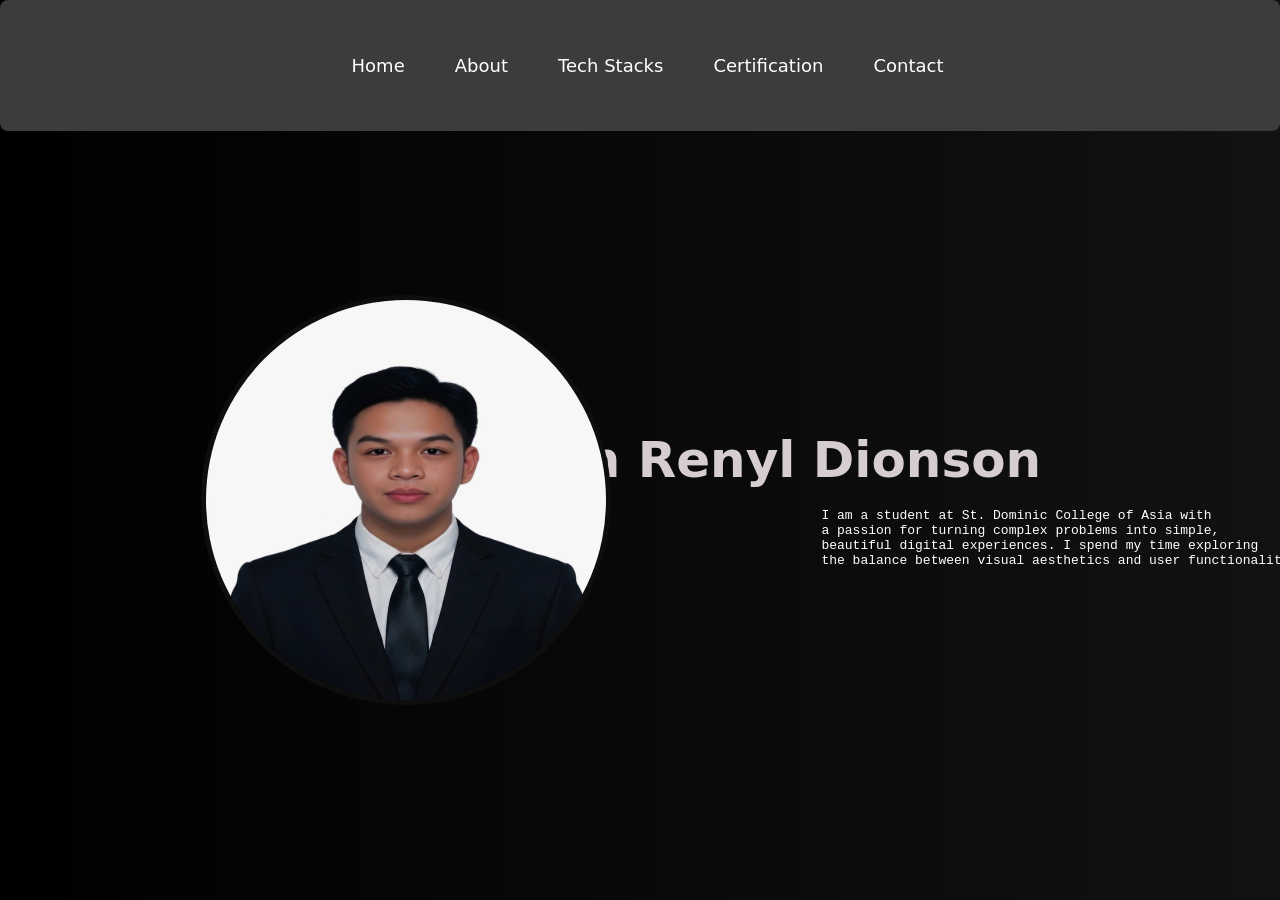
==== about.html @ bee75172 "adding a gradient bakcground with image in about page" ====
<!DOCTYPE html>
<html lang="en">
<head>
    <meta charset="UTF-8">
    <meta name="viewport" content="width=device-width, initial-scale=1.0">
    <title>About Me | Renyl Dionson</title>
        <link rel="stylesheet" href="style.css">
</head>
<body>
    <div class="main">
    <header>
        <ul class="navbar">
            <li><a href="index.html">Home</a></li>
            <li><a href="about.html">About</a></li>
            <li><a href="techstacks.html">Tech Stacks</a></li>
            <li><a href="certification.html">Certification</a></li>
            <li><a href="contact.html">Contact</a></li>
        </ul>
    </header>

    <div class="about-container">
        <img src="images/image3.jpg" height="700" class="profile-about" alt="Si renyl po pala to!">
        <h1>Hi, I'm Renyl Dionson</h1>
        <br>
        <pre>             I am a student at St. Dominic College of Asia with 
             a passion for turning complex problems into simple, 
             beautiful digital experiences. I spend my time exploring
             the balance between visual aesthetics and user functionality.</pre>
    </div>
        </div>
</body>
</html>
---- style.css ----
/* ====================================
   GLOBAL STYLES
   ==================================== */

/* General Reset */
* {
    margin: 0%;
    padding: 0%;
}

/* Body Styling */
body {
    margin: 0;
    font-family: 'Segoe UI', Tahoma, Geneva, Verdana, sans-serif;
    color: hsl(0, 0%, 0%);
}

/* Global Animations */
@keyframes gradientMove {
    0% { background-position: 0% 50%; }
    50% { background-position: 100% 50%; }
    100% { background-position: 0% 50%; }
}

/* Global Navigation */
ul {
    text-align: center;
    background-color: #3d3b3b;
    padding: 10px;
    border-radius: 8px;
}

ul li {
    list-style: none;
    display: inline-block;
    margin: 40px 20px;
    padding: 5px 10px;
    margin-right: 5px;
    font-size: large;
    border-radius: 15%;
}

ul li a {
    text-decoration: none;
    color: inherit;
    color: white;
    font-style: bold;
}

/* Global Typography */
h1 {
    font-size: 50px;
    color: rgb(214, 206, 206);
    text-align: center;
}

p {
    font-size: 25px;
    background: linear-gradient(to right, #dd0000, #270eb8);
    -webkit-background-clip: text;
    -webkit-text-fill-color: transparent;
    text-align: center;
}       

/* ====================================
   INDEX SECTION (Home Page)
   ==================================== */

.main {
    width: 100%;
    height: 100vh;
    position: relative;
    background: linear-gradient(270deg, #242424, #353536, #000000);
    background-size: 600% 600%;
    animation: gradientMove 15s ease infinite;
    font-family: system-ui, -apple-system, BlinkMacSystemFont, 'Segoe UI', Roboto, Oxygen, Ubuntu, Cantarell, 'Open Sans', 'Helvetica Neue', sans-serif;
}

.profile-pic {
    width: 250px;
    height: 250px;
    border-radius: 50%;
    border: 5px solid rgb(15, 14, 14);
    position: absolute;
    top: 50%;
    left: 50%;
    transform: translate(-50%, -50%);
}

.profile-pic {
    width: 350px;
    height: 350px;

}

.intro {
    text-align: center;
    margin-top: 20px;
    padding-top: 550px;
}

/* ====================================
   ABOUT SECTION
   ==================================== */

.about-container {
    margin-top: 300px;
}

.about-container h1 {
    text-align: center;
    margin-left: 200px;
    margin-top: 200px;

}

.about-container pre {
    color: white;
    background: none;
    -webkit-background-clip: unset;
    -webkit-text-fill-color: unset;
    margin-left: 720px;
}

.profile-about {
    width: 250px;
    height: 250px;
    border-radius: 50%;
    border: 5px solid rgb(15, 14, 14);
    position: absolute;
    top: 50%;
    left: 20%;
    transform: translate(-50%, -50%);
    margin-top: 50px;
    margin-left: 150px;
    
}

.profile-about {
    width: 400px;
    height: 400px;
}

/* ====================================
   CERTIFICATION SECTION
   ==================================== */

/* Add certification-specific styles here */

/* ====================================
   TECH STACKS SECTION
   ==================================== */

.tech-category {
    text-align: center;
    inline-size: none;
    display: block;
}

/* ====================================
   CONTACTS SECTION
   ==================================== */

/* Add contacts-specific styles here */
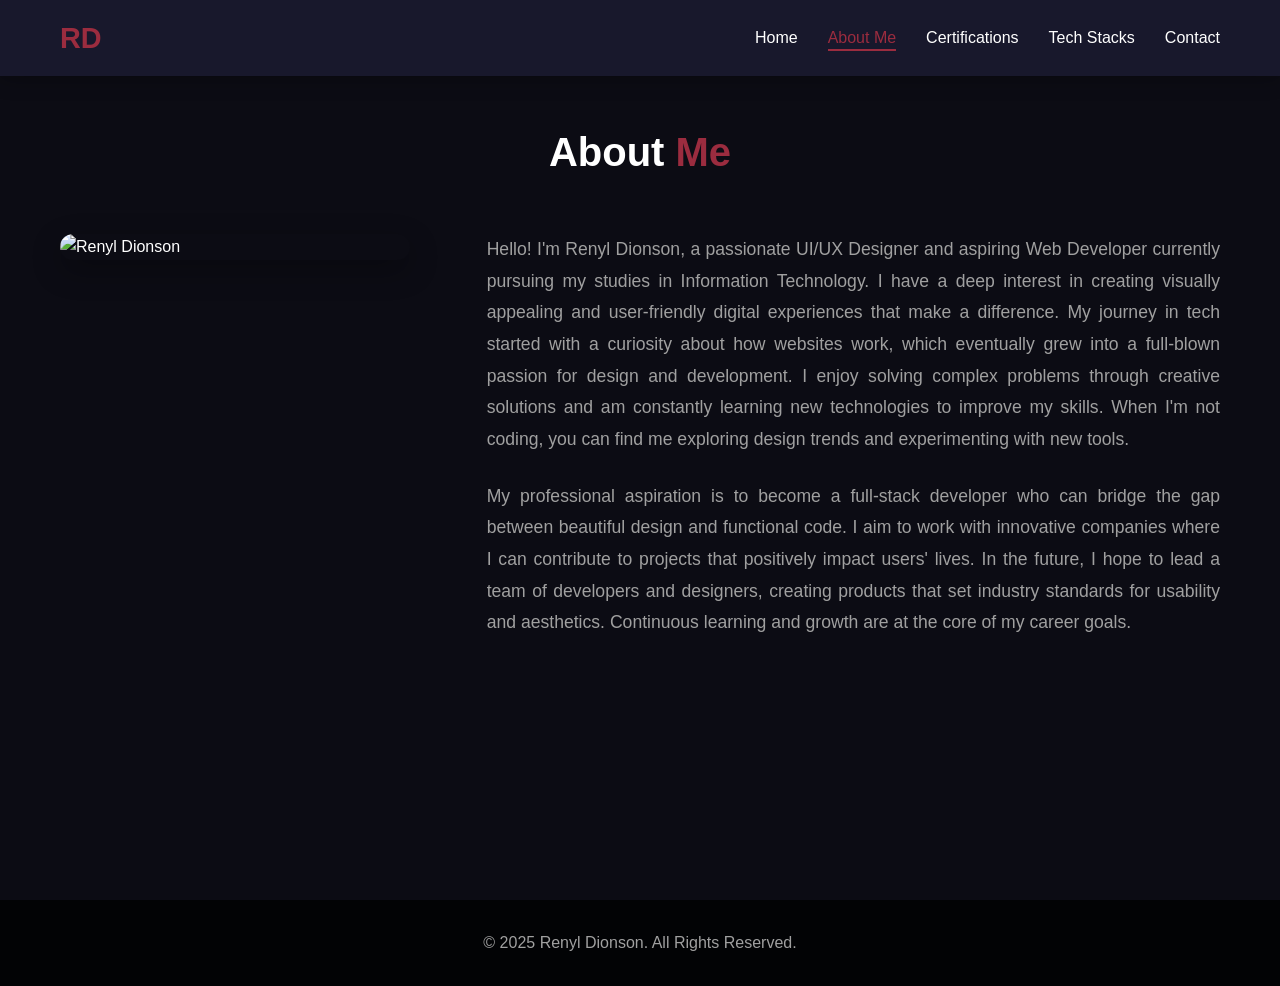
==== commit a54aec08: "Changing my background and update the pages" ====
--- a/about.html
+++ b/about.html
@@ -4,29 +4,60 @@
     <meta charset="UTF-8">
     <meta name="viewport" content="width=device-width, initial-scale=1.0">
     <title>About Me | Renyl Dionson</title>
-        <link rel="stylesheet" href="style.css">
+    <link rel="stylesheet" href="style.css">
+    <link rel="preconnect" href="[fonts.googleapis.com](https://fonts.googleapis.com)">
+    <link rel="preconnect" href="[fonts.gstatic.com](https://fonts.gstatic.com)" crossorigin>
+    <link href="[fonts.googleapis.com](https://fonts.googleapis.com/css2?family=Poppins:wght@300;400;500;600;700&display=swap)" rel="stylesheet">
+    <link rel="stylesheet" href="[cdnjs.cloudflare.com](https://cdnjs.cloudflare.com/ajax/libs/font-awesome/6.4.0/css/all.min.css)">
 </head>
 <body>
-    <div class="main">
-    <header>
-        <ul class="navbar">
-            <li><a href="index.html">Home</a></li>
-            <li><a href="about.html">About</a></li>
-            <li><a href="techstacks.html">Tech Stacks</a></li>
-            <li><a href="certification.html">Certification</a></li>
-            <li><a href="contact.html">Contact</a></li>
-        </ul>
-    </header>
+    <!-- Navigation -->
+    <nav class="navbar">
+        <div class="nav-container">
+            <a href="index.html" class="logo">RD</a>
+            <button class="nav-toggle" aria-label="Toggle navigation">
+                <span class="hamburger"></span>
+            </button>
+            <ul class="nav-menu">
+                <li><a href="index.html" class="nav-link">Home</a></li>
+                <li><a href="about.html" class="nav-link active">About Me</a></li>
+                <li><a href="certifications.html" class="nav-link">Certifications</a></li>
+                <li><a href="techstack.html" class="nav-link">Tech Stacks</a></li>
+                <li><a href="contact.html" class="nav-link">Contact</a></li>
+            </ul>
+        </div>
+    </nav>
 
-    <div class="about-container">
-        <img src="images/image3.jpg" height="700" class="profile-about" alt="Si renyl po pala to!">
-        <h1>Hi, I'm Renyl Dionson</h1>
-        <br>
-        <pre>             I am a student at St. Dominic College of Asia with 
-             a passion for turning complex problems into simple, 
-             beautiful digital experiences. I spend my time exploring
-             the balance between visual aesthetics and user functionality.</pre>
-    </div>
+    <!-- About Section -->
+    <section class="about-section">
+        <div class="container">
+            <h1 class="section-title">About <span class="highlight">Me</span></h1>
+            
+            <div class="about-content">
+                <div class="about-image">
+                    <img src="images/profile.jpg" alt="Renyl Dionson">
+                </div>
+                
+                <div class="about-text">
+                    <!-- First Paragraph: 3-5 sentences about yourself -->
+                    <p class="about-paragraph">
+                        Hello! I'm Renyl Dionson, a passionate UI/UX Designer and aspiring Web Developer currently pursuing my studies in Information Technology. I have a deep interest in creating visually appealing and user-friendly digital experiences that make a difference. My journey in tech started with a curiosity about how websites work, which eventually grew into a full-blown passion for design and development. I enjoy solving complex problems through creative solutions and am constantly learning new technologies to improve my skills. When I'm not coding, you can find me exploring design trends and experimenting with new tools.
+                    </p>
+                    
+                    <!-- Second Paragraph: 2-4 sentences about professional aspirations -->
+                    <p class="about-paragraph">
+                        My professional aspiration is to become a full-stack developer who can bridge the gap between beautiful design and functional code. I aim to work with innovative companies where I can contribute to projects that positively impact users' lives. In the future, I hope to lead a team of developers and designers, creating products that set industry standards for usability and aesthetics. Continuous learning and growth are at the core of my career goals.
+                    </p>
+                </div>
+            </div>
         </div>
+    </section>
+
+    <!-- Footer -->
+    <footer class="footer">
+        <p>&copy; 2025 Renyl Dionson. All Rights Reserved.</p>
+    </footer>
+
+    <script src="js/script.js"></script>
 </body>
-</html>+</html>
--- a/style.css
+++ b/style.css
@@ -1,164 +1,685 @@
-/* ====================================
-   GLOBAL STYLES
-   ==================================== */
-
-/* General Reset */
+/* ============================================
+   ROOT VARIABLES & RESET
+   ============================================ */
+:root {
+    --bg-primary: #0c0c14;
+    --bg-secondary: #020305;
+    --bg-card: #0f3460;
+    --text-primary: #ffffff;
+    --text-secondary: #a0a0a0;
+    --accent: #9b2c3f;
+    --accent-hover: #9b2c3f;
+    --gradient: linear-gradient(135deg, var(--accent) 0%, #ff6b6b 100%);
+    --shadow: 0 10px 30px rgba(0, 0, 0, 0.3);
+    --transition: all 0.3s ease;
+}
+
 * {
-    margin: 0%;
-    padding: 0%;
-}
-
-/* Body Styling */
+    margin: 0;
+    padding: 0;
+    box-sizing: border-box;
+}
+
+html {
+    scroll-behavior: smooth;
+}
+
 body {
-    margin: 0;
-    font-family: 'Segoe UI', Tahoma, Geneva, Verdana, sans-serif;
-    color: hsl(0, 0%, 0%);
-}
-
-/* Global Animations */
-@keyframes gradientMove {
-    0% { background-position: 0% 50%; }
-    50% { background-position: 100% 50%; }
-    100% { background-position: 0% 50%; }
-}
-
-/* Global Navigation */
-ul {
+    font-family: 'Poppins', sans-serif;
+    background-color: var(--bg-primary);
+    color: var(--text-primary);
+    line-height: 1.6;
+    min-height: 100vh;
+}
+
+.container {
+    max-width: 1200px;
+    margin: 0 auto;
+    padding: 0 20px;
+}
+
+/* ============================================
+   NAVIGATION
+   ============================================ */
+.navbar {
+    position: fixed;
+    top: 0;
+    left: 0;
+    right: 0;
+    background: rgba(26, 26, 46, 0.95);
+    backdrop-filter: blur(10px);
+    z-index: 1000;
+    padding: 15px 0;
+    box-shadow: 0 2px 20px rgba(0, 0, 0, 0.3);
+}
+
+.nav-container {
+    max-width: 1200px;
+    margin: 0 auto;
+    padding: 0 20px;
+    display: flex;
+    justify-content: space-between;
+    align-items: center;
+}
+
+.logo {
+    font-size: 1.8rem;
+    font-weight: 700;
+    color: var(--accent);
+    text-decoration: none;
+    transition: var(--transition);
+}
+
+.logo:hover {
+    color: var(--accent-hover);
+    transform: scale(1.05);
+}
+
+.nav-menu {
+    display: flex;
+    list-style: none;
+    gap: 30px;
+}
+
+.nav-link {
+    color: var(--text-primary);
+    text-decoration: none;
+    font-weight: 500;
+    font-size: 1rem;
+    position: relative;
+    transition: var(--transition);
+    padding: 5px 0;
+}
+
+.nav-link::after {
+    content: '';
+    position: absolute;
+    bottom: 0;
+    left: 0;
+    width: 0;
+    height: 2px;
+    background: var(--accent);
+    transition: var(--transition);
+}
+
+.nav-link:hover::after,
+.nav-link.active::after {
+    width: 100%;
+}
+
+.nav-link:hover,
+.nav-link.active {
+    color: var(--accent);
+}
+
+/* Mobile Navigation Toggle */
+.nav-toggle {
+    display: none;
+    background: none;
+    border: none;
+    cursor: pointer;
+    padding: 10px;
+}
+
+.hamburger {
+    display: block;
+    width: 25px;
+    height: 3px;
+    background: var(--text-primary);
+    position: relative;
+    transition: var(--transition);
+}
+
+.hamburger::before,
+.hamburger::after {
+    content: '';
+    position: absolute;
+    width: 25px;
+    height: 3px;
+    background: var(--text-primary);
+    transition: var(--transition);
+}
+
+.hamburger::before {
+    top: -8px;
+}
+
+.hamburger::after {
+    top: 8px;
+}
+
+/* ============================================
+   HERO SECTION
+   ============================================ */
+.hero {
+    min-height: 100vh;
+    display: flex;
+    align-items: center;
+    justify-content: center;
     text-align: center;
-    background-color: #3d3b3b;
-    padding: 10px;
-    border-radius: 8px;
-}
-
-ul li {
-    list-style: none;
+    padding: 100px 20px 50px;
+    background: var(--bg-primary);
+}
+
+.hero-content {
+    max-width: 800px;
+}
+
+.profile-image {
+    width: 280px;
+    height: 280px;
+    margin: 0 auto 30px;
+    border-radius: 50%;
+    overflow: hidden;
+    border: 5px solid var(--accent);
+    box-shadow: var(--shadow);
+    transition: var(--transition);
+}
+
+.profile-image:hover {
+    transform: scale(1.05);
+    box-shadow: 0 15px 40px rgba(233, 69, 96, 0.3);
+}
+
+.profile-image img {
+    width: 100%;
+    height: 100%;
+    object-fit: cover;
+}
+
+.hero-title {
+    font-size: 3rem;
+    font-weight: 700;
+    margin-bottom: 15px;
+    line-height: 1.2;
+}
+
+.highlight {
+    color: var(--accent);
+}
+
+.hero-subtitle {
+    font-size: 1.4rem;
+    color: var(--accent);
+    margin-bottom: 30px;
+    font-weight: 400;
+}
+
+.hero-buttons {
+    display: flex;
+    gap: 20px;
+    justify-content: center;
+    flex-wrap: wrap;
+}
+
+/* ============================================
+   BUTTONS
+   ============================================ */
+.btn {
     display: inline-block;
-    margin: 40px 20px;
-    padding: 5px 10px;
-    margin-right: 5px;
-    font-size: large;
-    border-radius: 15%;
-}
-
-ul li a {
+    padding: 14px 35px;
+    border-radius: 50px;
     text-decoration: none;
-    color: inherit;
-    color: white;
-    font-style: bold;
-}
-
-/* Global Typography */
-h1 {
-    font-size: 50px;
-    color: rgb(214, 206, 206);
+    font-weight: 600;
+    font-size: 1rem;
+    transition: var(--transition);
+    cursor: pointer;
+    border: none;
+}
+
+.btn-primary {
+    background: var(--gradient);
+    color: var(--text-primary);
+    box-shadow: 0 5px 20px rgba(233, 69, 96, 0.4);
+}
+
+.btn-primary:hover {
+    transform: translateY(-3px);
+    box-shadow: 0 8px 25px rgba(233, 69, 96, 0.5);
+}
+
+.btn-secondary {
+    background: transparent;
+    color: var(--text-primary);
+    border: 2px solid var(--accent);
+}
+
+.btn-secondary:hover {
+    background: var(--accent);
+    transform: translateY(-3px);
+}
+
+/* ============================================
+   SECTION STYLES
+   ============================================ */
+.section-title {
+    font-size: 2.5rem;
     text-align: center;
-}
-
-p {
-    font-size: 25px;
-    background: linear-gradient(to right, #dd0000, #270eb8);
-    -webkit-background-clip: text;
-    -webkit-text-fill-color: transparent;
+    margin-bottom: 50px;
+    font-weight: 700;
+}
+
+.about-section,
+.certifications-section,
+.techstack-section,
+.contact-section {
+    min-height: 100vh;
+    padding: 120px 20px 80px;
+}
+
+/* ============================================
+   ABOUT PAGE
+   ============================================ */
+.about-content {
+    display: grid;
+    grid-template-columns: 1fr 2fr;
+    gap: 60px;
+    align-items: start;
+}
+
+.about-image {
+    width: 100%;
+    max-width: 350px;
+    border-radius: 20px;
+    overflow: hidden;
+    box-shadow: var(--shadow);
+}
+
+.about-image img {
+    width: 100%;
+    height: auto;
+    display: block;
+}
+
+.about-text {
+    display: flex;
+    flex-direction: column;
+    gap: 25px;
+}
+
+.about-paragraph {
+    font-size: 1.1rem;
+    color: var(--text-secondary);
+    line-height: 1.8;
+    text-align: justify;
+}
+
+/* ============================================
+   CERTIFICATIONS PAGE
+   ============================================ */
+.certifications-grid {
+    display: grid;
+    grid-template-columns: repeat(auto-fit, minmax(280px, 1fr));
+    gap: 30px;
+}
+
+.cert-card {
+    background: var(--bg-secondary);
+    border-radius: 15px;
+    overflow: hidden;
+    box-shadow: var(--shadow);
+    transition: var(--transition);
+}
+
+.cert-card:hover {
+    transform: translateY(-10px);
+    box-shadow: 0 15px 40px rgba(233, 69, 96, 0.2);
+}
+
+.cert-image-wrapper {
+    width: 100%;
+    height: 200px;
+    overflow: hidden;
+    cursor: pointer;
+}
+
+.cert-image {
+    width: 100%;
+    height: 100%;
+    object-fit: cover;
+    transition: var(--transition);
+}
+
+.cert-card:hover .cert-image {
+    transform: scale(1.1);
+}
+
+.cert-label {
+    display: flex;
+    align-items: center;
+    justify-content: space-between;
+    padding: 20px;
+    color: var(--text-primary);
+    text-decoration: none;
+    font-weight: 500;
+    transition: var(--transition);
+}
+
+.cert-label:hover {
+    color: var(--accent);
+}
+
+.cert-label i {
+    font-size: 0.9rem;
+    opacity: 0;
+    transition: var(--transition);
+}
+
+.cert-card:hover .cert-label i {
+    opacity: 1;
+}
+
+/* Modal Styles */
+.modal {
+    display: none;
+    position: fixed;
+    z-index: 2000;
+    left: 0;
+    top: 0;
+    width: 100%;
+    height: 100%;
+    background-color: rgba(0, 0, 0, 0.95);
+    justify-content: center;
+    align-items: center;
+    flex-direction: column;
+}
+
+.modal.active {
+    display: flex;
+}
+
+.modal-close {
+    position: absolute;
+    top: 20px;
+    right: 35px;
+    color: #fff;
+    font-size: 40px;
+    font-weight: bold;
+    cursor: pointer;
+    transition: var(--transition);
+}
+
+.modal-close:hover {
+    color: var(--accent);
+}
+
+.modal-content {
+    max-width: 90%;
+    max-height: 80%;
+    border-radius: 10px;
+    animation: zoomIn 0.3s ease;
+}
+
+.modal-caption {
+    color: #fff;
     text-align: center;
-}       
-
-/* ====================================
-   INDEX SECTION (Home Page)
-   ==================================== */
-
-.main {
-    width: 100%;
-    height: 100vh;
-    position: relative;
-    background: linear-gradient(270deg, #242424, #353536, #000000);
-    background-size: 600% 600%;
-    animation: gradientMove 15s ease infinite;
-    font-family: system-ui, -apple-system, BlinkMacSystemFont, 'Segoe UI', Roboto, Oxygen, Ubuntu, Cantarell, 'Open Sans', 'Helvetica Neue', sans-serif;
-}
-
-.profile-pic {
-    width: 250px;
-    height: 250px;
-    border-radius: 50%;
-    border: 5px solid rgb(15, 14, 14);
-    position: absolute;
-    top: 50%;
-    left: 50%;
-    transform: translate(-50%, -50%);
-}
-
-.profile-pic {
-    width: 350px;
-    height: 350px;
-
-}
-
-.intro {
+    padding: 15px;
+    font-size: 1.1rem;
+}
+
+@keyframes zoomIn {
+    from {
+        transform: scale(0.8);
+        opacity: 0;
+    }
+    to {
+        transform: scale(1);
+        opacity: 1;
+    }
+}
+
+/* ============================================
+   TECH STACK PAGE
+   ============================================ */
+.tech-categories {
+    display: flex;
+    flex-direction: column;
+    gap: 50px;
+}
+
+.tech-category {
+    background: var(--bg-secondary);
+    padding: 40px;
+    border-radius: 20px;
+    box-shadow: var(--shadow);
+}
+
+.category-title {
+    font-size: 1.5rem;
+    color: var(--accent);
+    margin-bottom: 30px;
+    padding-bottom: 15px;
+    border-bottom: 2px solid var(--bg-card);
+}
+
+.tech-grid {
+    display: grid;
+    grid-template-columns: repeat(auto-fit, minmax(100px, 1fr));
+    gap: 25px;
+}
+
+.tech-item {
+    display: flex;
+    flex-direction: column;
+    align-items: center;
+    gap: 12px;
+    padding: 20px;
+    background: var(--bg-card);
+    border-radius: 15px;
+    transition: var(--transition);
+}
+
+.tech-item:hover {
+    transform: translateY(-5px);
+    background: rgba(233, 69, 96, 0.1);
+}
+
+.tech-item img {
+    width: 60px;
+    height: 60px;
+    object-fit: contain;
+}
+
+.tech-item span {
+    font-size: 0.9rem;
+    color: var(--text-secondary);
     text-align: center;
-    margin-top: 20px;
-    padding-top: 550px;
-}
-
-/* ====================================
-   ABOUT SECTION
-   ==================================== */
-
-.about-container {
-    margin-top: 300px;
-}
-
-.about-container h1 {
+}
+
+/* ============================================
+   CONTACT PAGE
+   ============================================ */
+.contact-content {
+    max-width: 600px;
+    margin: 0 auto;
     text-align: center;
-    margin-left: 200px;
-    margin-top: 200px;
-
-}
-
-.about-container pre {
-    color: white;
-    background: none;
-    -webkit-background-clip: unset;
-    -webkit-text-fill-color: unset;
-    margin-left: 720px;
-}
-
-.profile-about {
-    width: 250px;
-    height: 250px;
-    border-radius: 50%;
-    border: 5px solid rgb(15, 14, 14);
-    position: absolute;
-    top: 50%;
-    left: 20%;
-    transform: translate(-50%, -50%);
-    margin-top: 50px;
-    margin-left: 150px;
-    
-}
-
-.profile-about {
-    width: 400px;
-    height: 400px;
-}
-
-/* ====================================
-   CERTIFICATION SECTION
-   ==================================== */
-
-/* Add certification-specific styles here */
-
-/* ====================================
-   TECH STACKS SECTION
-   ==================================== */
-
-.tech-category {
+}
+
+.contact-info h2 {
+    font-size: 1.8rem;
+    margin-bottom: 20px;
+}
+
+.contact-info p {
+    color: var(--text-secondary);
+    margin-bottom: 40px;
+    font-size: 1.1rem;
+}
+
+.contact-links {
+    display: flex;
+    justify-content: center;
+    gap: 30px;
+    flex-wrap: wrap;
+}
+
+.contact-link {
+    display: flex;
+    align-items: center;
+    gap: 12px;
+    padding: 20px 40px;
+    background: var(--bg-secondary);
+    border-radius: 15px;
+    text-decoration: none;
+    color: var(--text-primary);
+    font-weight: 500;
+    transition: var(--transition);
+    box-shadow: var(--shadow);
+}
+
+.contact-link:hover {
+    background: var(--accent);
+    transform: translateY(-5px);
+}
+
+.contact-link i {
+    font-size: 1.5rem;
+}
+
+/* ============================================
+   FOOTER
+   ============================================ */
+.footer {
+    background: var(--bg-secondary);
+    padding: 30px 20px;
     text-align: center;
-    inline-size: none;
-    display: block;
-}
-
-/* ====================================
-   CONTACTS SECTION
-   ==================================== */
-
-/* Add contacts-specific styles here */
+    color: var(--text-secondary);
+}
+
+/* ============================================
+   RESPONSIVE BREAKPOINTS
+   ============================================ */
+
+/* Tablet (321px - 768px) */
+@media (max-width: 768px) {
+    .nav-toggle {
+        display: block;
+    }
+
+    .nav-menu {
+        position: fixed;
+        top: 70px;
+        left: -100%;
+        width: 100%;
+        height: calc(100vh - 70px);
+        flex-direction: column;
+        background: var(--bg-primary);
+        padding: 40px 20px;
+        gap: 20px;
+        transition: var(--transition);
+        align-items: center;
+    }
+
+    .nav-menu.active {
+        left: 0;
+    }
+
+    .nav-toggle.active .hamburger {
+        background: transparent;
+    }
+
+    .nav-toggle.active .hamburger::before {
+        transform: rotate(45deg);
+        top: 0;
+    }
+
+    .nav-toggle.active .hamburger::after {
+        transform: rotate(-45deg);
+        top: 0;
+    }
+
+    .hero-title {
+        font-size: 2.2rem;
+    }
+
+    .hero-subtitle {
+        font-size: 1.1rem;
+    }
+
+    .profile-image {
+        width: 220px;
+        height: 220px;
+    }
+
+    .section-title {
+        font-size: 2rem;
+    }
+
+    .about-content {
+        grid-template-columns: 1fr;
+        gap: 40px;
+    }
+
+    .about-image {
+        max-width: 280px;
+        margin: 0 auto;
+    }
+
+    .tech-category {
+        padding: 25px;
+    }
+
+    .tech-item img {
+        width: 50px;
+        height: 50px;
+    }
+}
+
+/* Mobile (320px and below) */
+@media (max-width: 320px) {
+    .hero-title {
+        font-size: 1.8rem;
+    }
+
+    .hero-subtitle {
+        font-size: 1rem;
+    }
+
+    .profile-image {
+        width: 180px;
+        height: 180px;
+    }
+
+    .hero-buttons {
+        flex-direction: column;
+        gap: 15px;
+    }
+
+    .btn {
+        width: 100%;
+        text-align: center;
+    }
+
+    .section-title {
+        font-size: 1.6rem;
+    }
+
+    .certifications-grid {
+        grid-template-columns: 1fr;
+    }
+
+    .tech-grid {
+        grid-template-columns: repeat(2, 1fr);
+    }
+
+    .contact-link {
+        width: 100%;
+        justify-content: center;
+    }
+}
+
+/* Desktop (1024px and above) */
+@media (min-width: 1024px) {
+    .hero-title {
+        font-size: 3.5rem;
+    }
+
+    .profile-image {
+        width: 300px;
+        height: 300px;
+    }
+
+    .certifications-grid {
+        grid-template-columns: repeat(3, 1fr);
+    }
+}
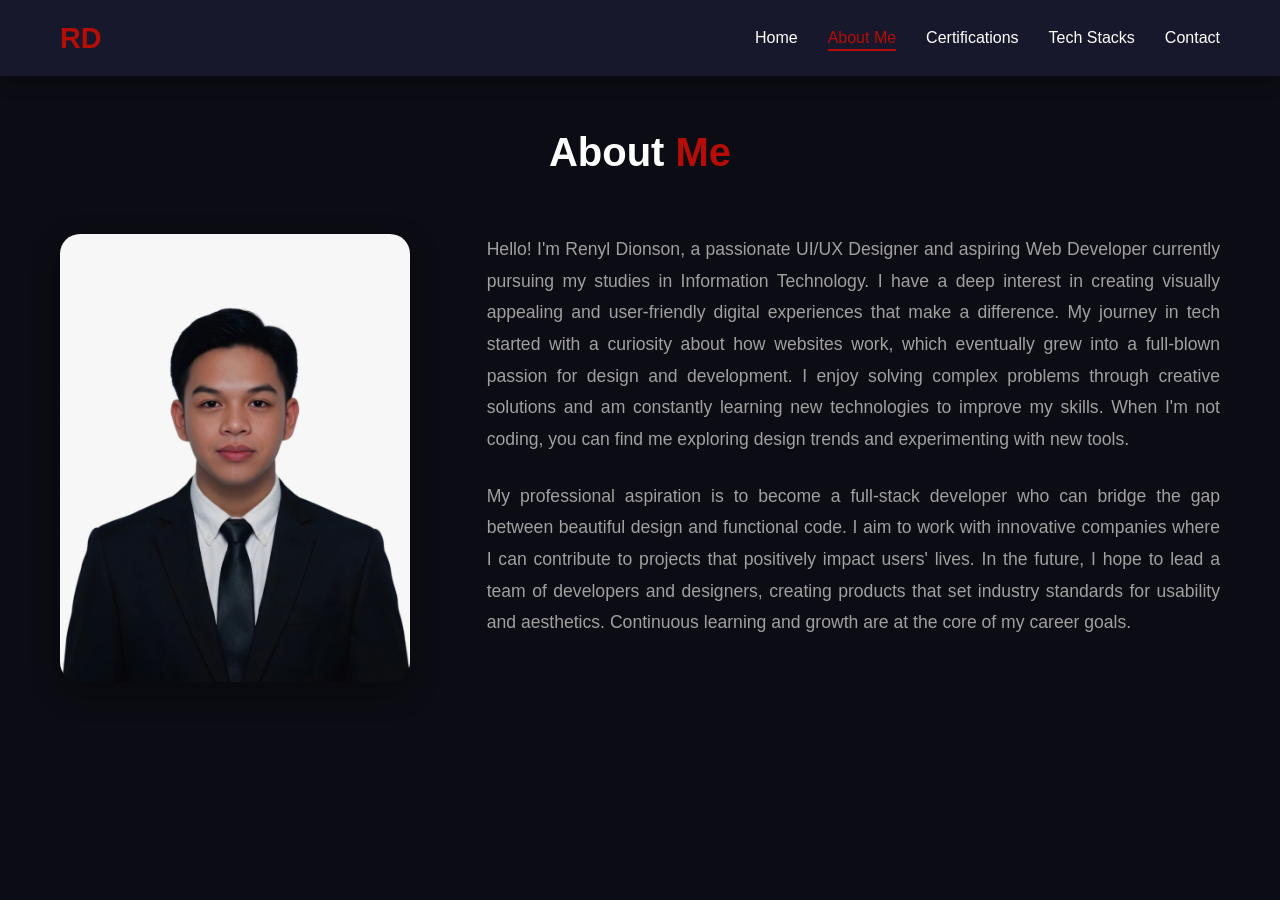
==== commit 88dc5a1b: "Adding my links in contacts, and remove my footer" ====
--- a/about.html
+++ b/about.html
@@ -35,7 +35,7 @@
             
             <div class="about-content">
                 <div class="about-image">
-                    <img src="images/profile.jpg" alt="Renyl Dionson">
+                    <img src="images/image3.jpg" alt="Renyl Dionson">
                 </div>
                 
                 <div class="about-text">
@@ -52,12 +52,6 @@
             </div>
         </div>
     </section>
-
-    <!-- Footer -->
-    <footer class="footer">
-        <p>&copy; 2025 Renyl Dionson. All Rights Reserved.</p>
-    </footer>
-
     <script src="js/script.js"></script>
 </body>
 </html>
--- a/style.css
+++ b/style.css
@@ -1,14 +1,12 @@
-/* ============================================
-   ROOT VARIABLES & RESET
-   ============================================ */
+
 :root {
     --bg-primary: #0c0c14;
     --bg-secondary: #020305;
     --bg-card: #0f3460;
     --text-primary: #ffffff;
     --text-secondary: #a0a0a0;
-    --accent: #9b2c3f;
-    --accent-hover: #9b2c3f;
+    --accent: #b60d07;
+    --accent-hover: #c81633;
     --gradient: linear-gradient(135deg, var(--accent) 0%, #ff6b6b 100%);
     --shadow: 0 10px 30px rgba(0, 0, 0, 0.3);
     --transition: all 0.3s ease;
@@ -38,9 +36,7 @@
     padding: 0 20px;
 }
 
-/* ============================================
-   NAVIGATION
-   ============================================ */
+
 .navbar {
     position: fixed;
     top: 0;
@@ -112,7 +108,7 @@
     color: var(--accent);
 }
 
-/* Mobile Navigation Toggle */
+
 .nav-toggle {
     display: none;
     background: none;
@@ -148,9 +144,7 @@
     top: 8px;
 }
 
-/* ============================================
-   HERO SECTION
-   ============================================ */
+
 .hero {
     min-height: 100vh;
     display: flex;
@@ -212,9 +206,7 @@
     flex-wrap: wrap;
 }
 
-/* ============================================
-   BUTTONS
-   ============================================ */
+
 .btn {
     display: inline-block;
     padding: 14px 35px;
@@ -249,9 +241,7 @@
     transform: translateY(-3px);
 }
 
-/* ============================================
-   SECTION STYLES
-   ============================================ */
+
 .section-title {
     font-size: 2.5rem;
     text-align: center;
@@ -267,9 +257,7 @@
     padding: 120px 20px 80px;
 }
 
-/* ============================================
-   ABOUT PAGE
-   ============================================ */
+
 .about-content {
     display: grid;
     grid-template-columns: 1fr 2fr;
@@ -304,9 +292,7 @@
     text-align: justify;
 }
 
-/* ============================================
-   CERTIFICATIONS PAGE
-   ============================================ */
+
 .certifications-grid {
     display: grid;
     grid-template-columns: repeat(auto-fit, minmax(280px, 1fr));
@@ -428,9 +414,7 @@
     }
 }
 
-/* ============================================
-   TECH STACK PAGE
-   ============================================ */
+
 .tech-categories {
     display: flex;
     flex-direction: column;
@@ -486,9 +470,7 @@
     text-align: center;
 }
 
-/* ============================================
-   CONTACT PAGE
-   ============================================ */
+
 .contact-content {
     max-width: 600px;
     margin: 0 auto;
@@ -536,9 +518,7 @@
     font-size: 1.5rem;
 }
 
-/* ============================================
-   FOOTER
-   ============================================ */
+
 .footer {
     background: var(--bg-secondary);
     padding: 30px 20px;
@@ -546,9 +526,7 @@
     color: var(--text-secondary);
 }
 
-/* ============================================
-   RESPONSIVE BREAKPOINTS
-   ============================================ */
+
 
 /* Tablet (321px - 768px) */
 @media (max-width: 768px) {
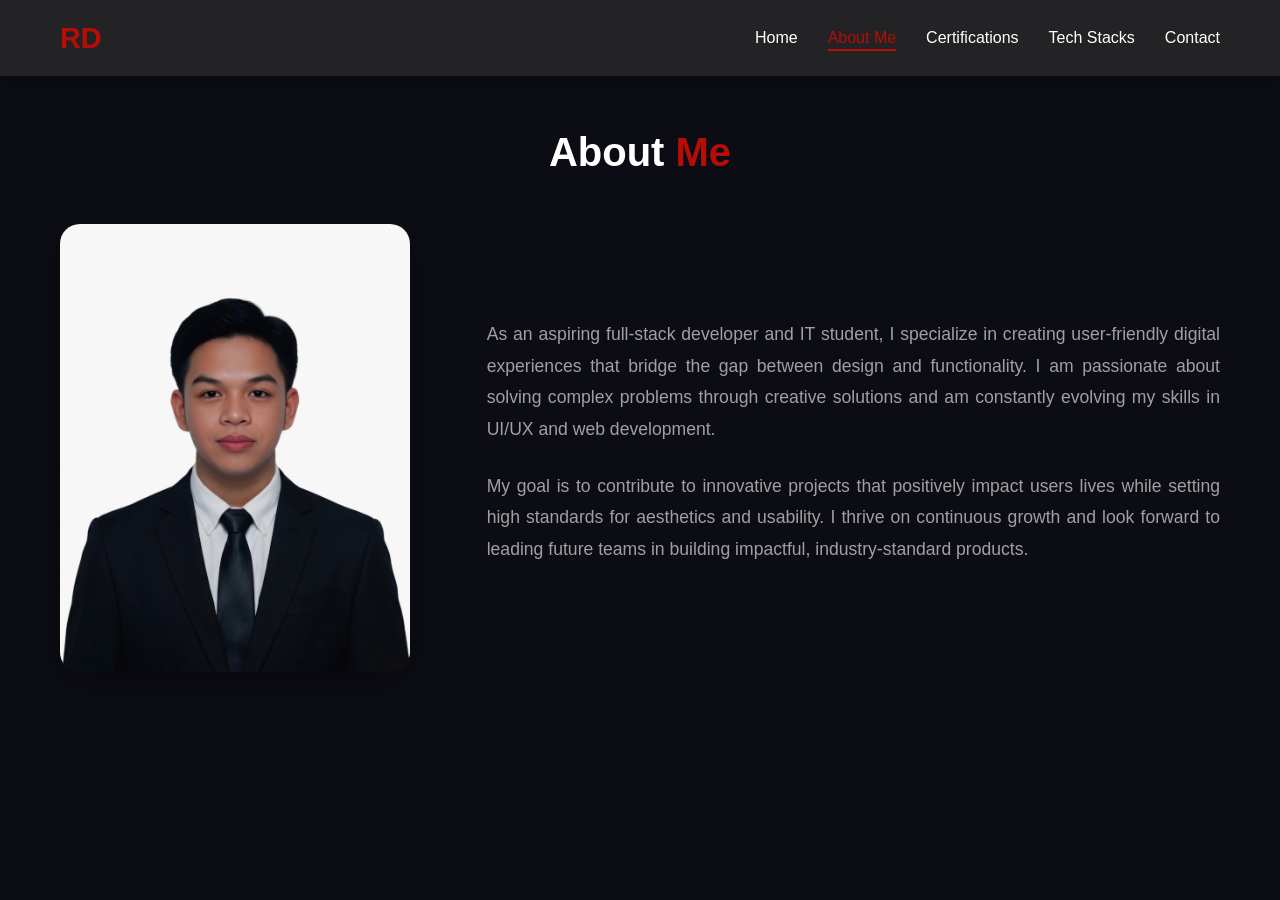
==== commit 445b00be: "Adding my certificates and ajust my pharagraps in about me" ====
--- a/about.html
+++ b/about.html
@@ -21,14 +21,14 @@
             <ul class="nav-menu">
                 <li><a href="index.html" class="nav-link">Home</a></li>
                 <li><a href="about.html" class="nav-link active">About Me</a></li>
-                <li><a href="certifications.html" class="nav-link">Certifications</a></li>
-                <li><a href="techstack.html" class="nav-link">Tech Stacks</a></li>
+                <li><a href="certification.html" class="nav-link">Certifications</a></li>
+                <li><a href="techstacks.html" class="nav-link">Tech Stacks</a></li>
                 <li><a href="contact.html" class="nav-link">Contact</a></li>
             </ul>
         </div>
     </nav>
 
-    <!-- About Section -->
+
     <section class="about-section">
         <div class="container">
             <h1 class="section-title">About <span class="highlight">Me</span></h1>
@@ -39,14 +39,21 @@
                 </div>
                 
                 <div class="about-text">
-                    <!-- First Paragraph: 3-5 sentences about yourself -->
                     <p class="about-paragraph">
-                        Hello! I'm Renyl Dionson, a passionate UI/UX Designer and aspiring Web Developer currently pursuing my studies in Information Technology. I have a deep interest in creating visually appealing and user-friendly digital experiences that make a difference. My journey in tech started with a curiosity about how websites work, which eventually grew into a full-blown passion for design and development. I enjoy solving complex problems through creative solutions and am constantly learning new technologies to improve my skills. When I'm not coding, you can find me exploring design trends and experimenting with new tools.
+                        <br>
+                        <br>
+                        <br>
+                        As an aspiring full-stack developer and IT student,
+                         I specialize in creating user-friendly digital experiences
+                          that bridge the gap between design and functionality.
+                           I am passionate about solving complex problems through creative 
+                           solutions and am constantly evolving my skills in UI/UX and web development.
                     </p>
-                    
-                    <!-- Second Paragraph: 2-4 sentences about professional aspirations -->
+                  
                     <p class="about-paragraph">
-                        My professional aspiration is to become a full-stack developer who can bridge the gap between beautiful design and functional code. I aim to work with innovative companies where I can contribute to projects that positively impact users' lives. In the future, I hope to lead a team of developers and designers, creating products that set industry standards for usability and aesthetics. Continuous learning and growth are at the core of my career goals.
+                        My goal is to contribute to innovative projects that positively impact users
+                         lives while setting high standards for aesthetics and usability. I thrive on
+                          continuous growth and look forward to leading future teams in building impactful, industry-standard products.
                     </p>
                 </div>
             </div>
--- a/style.css
+++ b/style.css
@@ -42,7 +42,7 @@
     top: 0;
     left: 0;
     right: 0;
-    background: rgba(26, 26, 46, 0.95);
+    background: rgba(37, 37, 38, 0.95);
     backdrop-filter: blur(10px);
     z-index: 1000;
     padding: 15px 0;
@@ -64,6 +64,10 @@
     color: var(--accent);
     text-decoration: none;
     transition: var(--transition);
+}
+
+.logo {
+padding-left: 20;
 }
 
 .logo:hover {
@@ -293,66 +297,54 @@
 }
 
 
+.certifications-section {
+    padding: 60px 20px;
+    background-color: var(--bg-secondary);
+    color: var(--text-primary);
+    text-align: center;
+}
+
+.section-title {
+    font-size: 2.5rem;
+    margin-bottom: 40px;
+}
+
+.highlight {
+    color: var(--accent);
+}
+
 .certifications-grid {
     display: grid;
-    grid-template-columns: repeat(auto-fit, minmax(280px, 1fr));
-    gap: 30px;
-}
-
-.cert-card {
-    background: var(--bg-secondary);
-    border-radius: 15px;
-    overflow: hidden;
+    grid-template-columns: repeat(auto-fit, minmax(300px, 1fr));
+    gap: 20px;
+}
+
+.certification-card {
+    background-color: var(--bg-card);
+    padding: 20px;
+    border-radius: 10px;
     box-shadow: var(--shadow);
     transition: var(--transition);
 }
 
-.cert-card:hover {
-    transform: translateY(-10px);
-    box-shadow: 0 15px 40px rgba(233, 69, 96, 0.2);
-}
-
-.cert-image-wrapper {
-    width: 100%;
-    height: 200px;
-    overflow: hidden;
-    cursor: pointer;
+.certification-card:hover {
+    transform: scale(1.05);
 }
 
 .cert-image {
     width: 100%;
-    height: 100%;
-    object-fit: cover;
-    transition: var(--transition);
-}
-
-.cert-card:hover .cert-image {
-    transform: scale(1.1);
-}
-
-.cert-label {
-    display: flex;
-    align-items: center;
-    justify-content: space-between;
-    padding: 20px;
-    color: var(--text-primary);
-    text-decoration: none;
-    font-weight: 500;
-    transition: var(--transition);
-}
-
-.cert-label:hover {
-    color: var(--accent);
-}
-
-.cert-label i {
-    font-size: 0.9rem;
-    opacity: 0;
-    transition: var(--transition);
-}
-
-.cert-card:hover .cert-label i {
-    opacity: 1;
+    border-radius: 10px;
+    margin-bottom: 15px;
+}
+
+.cert-title {
+    font-size: 1.5rem;
+    margin-bottom: 10px;
+}
+
+.cert-description {
+    font-size: 1rem;
+    color: var(--text-secondary);
 }
 
 /* Modal Styles */
@@ -519,16 +511,6 @@
 }
 
 
-.footer {
-    background: var(--bg-secondary);
-    padding: 30px 20px;
-    text-align: center;
-    color: var(--text-secondary);
-}
-
-
-
-/* Tablet (321px - 768px) */
 @media (max-width: 768px) {
     .nav-toggle {
         display: block;
@@ -603,7 +585,6 @@
     }
 }
 
-/* Mobile (320px and below) */
 @media (max-width: 320px) {
     .hero-title {
         font-size: 1.8rem;
@@ -646,7 +627,6 @@
     }
 }
 
-/* Desktop (1024px and above) */
 @media (min-width: 1024px) {
     .hero-title {
         font-size: 3.5rem;
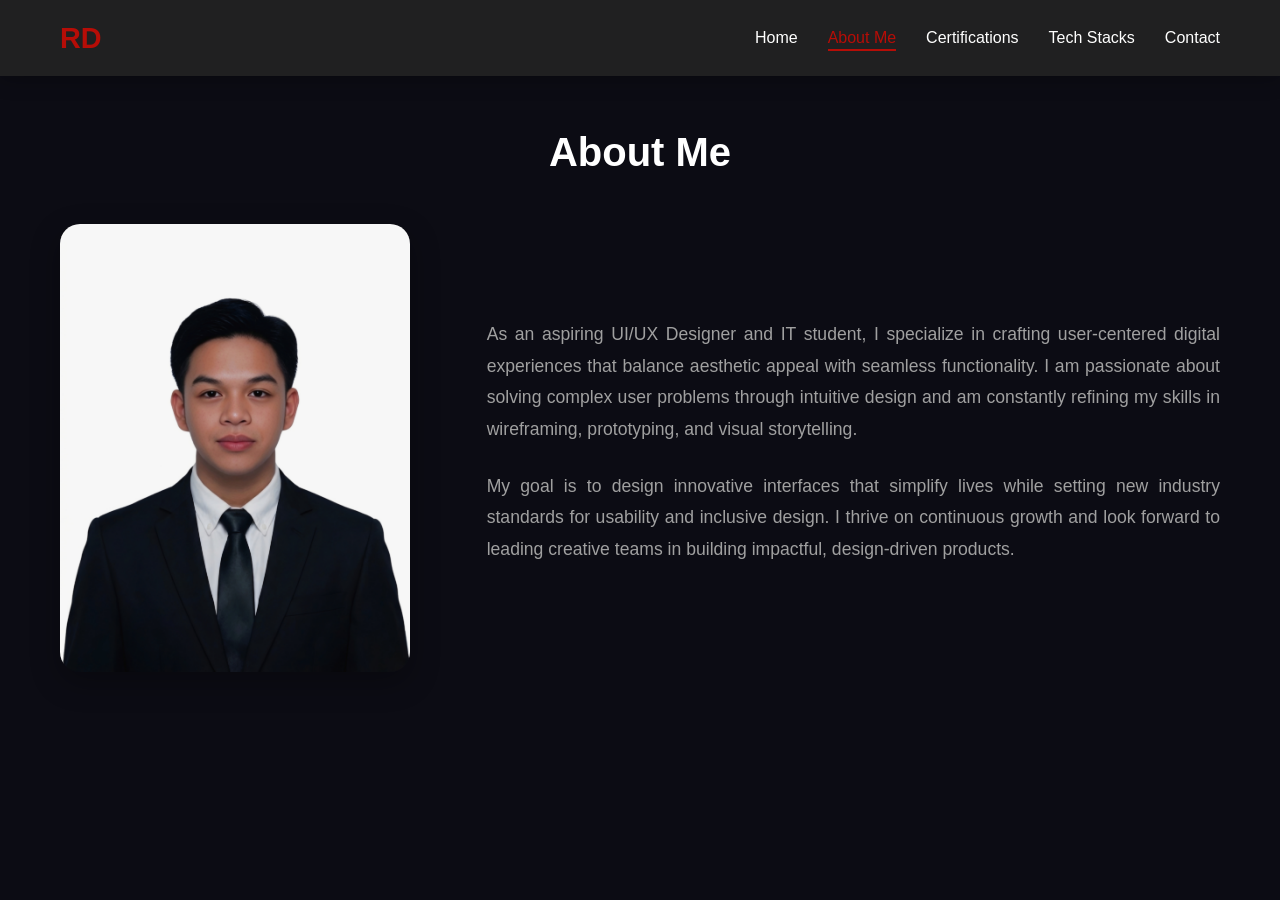
==== commit 7f948286: "Fixing my certificate page, enlarge and goes to to the link when clicked" ====
--- a/about.html
+++ b/about.html
@@ -43,17 +43,20 @@
                         <br>
                         <br>
                         <br>
-                        As an aspiring full-stack developer and IT student,
-                         I specialize in creating user-friendly digital experiences
-                          that bridge the gap between design and functionality.
-                           I am passionate about solving complex problems through creative 
-                           solutions and am constantly evolving my skills in UI/UX and web development.
+                        As an aspiring UI/UX Designer and IT student,
+                         I specialize in crafting user-centered digital 
+                         experiences that balance aesthetic appeal with
+                          seamless functionality. I am passionate about
+                           solving complex user problems through intuitive
+                            design and am constantly refining my skills in wireframing,
+                             prototyping, and visual storytelling.
                     </p>
                   
                     <p class="about-paragraph">
-                        My goal is to contribute to innovative projects that positively impact users
-                         lives while setting high standards for aesthetics and usability. I thrive on
-                          continuous growth and look forward to leading future teams in building impactful, industry-standard products.
+                        My goal is to design innovative interfaces that simplify lives 
+                        while setting new industry standards for usability and inclusive design.
+                         I thrive on continuous growth and look forward to leading creative teams 
+                         in building impactful, design-driven products.
                     </p>
                 </div>
             </div>
--- a/style.css
+++ b/style.css
@@ -6,7 +6,7 @@
     --text-primary: #ffffff;
     --text-secondary: #a0a0a0;
     --accent: #b60d07;
-    --accent-hover: #c81633;
+    --accent-hover: #b21515;
     --gradient: linear-gradient(135deg, var(--accent) 0%, #ff6b6b 100%);
     --shadow: 0 10px 30px rgba(0, 0, 0, 0.3);
     --transition: all 0.3s ease;
@@ -42,7 +42,7 @@
     top: 0;
     left: 0;
     right: 0;
-    background: rgba(37, 37, 38, 0.95);
+    background: rgba(34, 34, 34, 0.95);
     backdrop-filter: blur(10px);
     z-index: 1000;
     padding: 15px 0;
@@ -64,10 +64,6 @@
     color: var(--accent);
     text-decoration: none;
     transition: var(--transition);
-}
-
-.logo {
-padding-left: 20;
 }
 
 .logo:hover {
@@ -310,7 +306,7 @@
 }
 
 .highlight {
-    color: var(--accent);
+    color: var(---text-primary);
 }
 
 .certifications-grid {
@@ -342,12 +338,13 @@
     margin-bottom: 10px;
 }
 
+
 .cert-description {
     font-size: 1rem;
     color: var(--text-secondary);
 }
 
-/* Modal Styles */
+
 .modal {
     display: none;
     position: fixed;
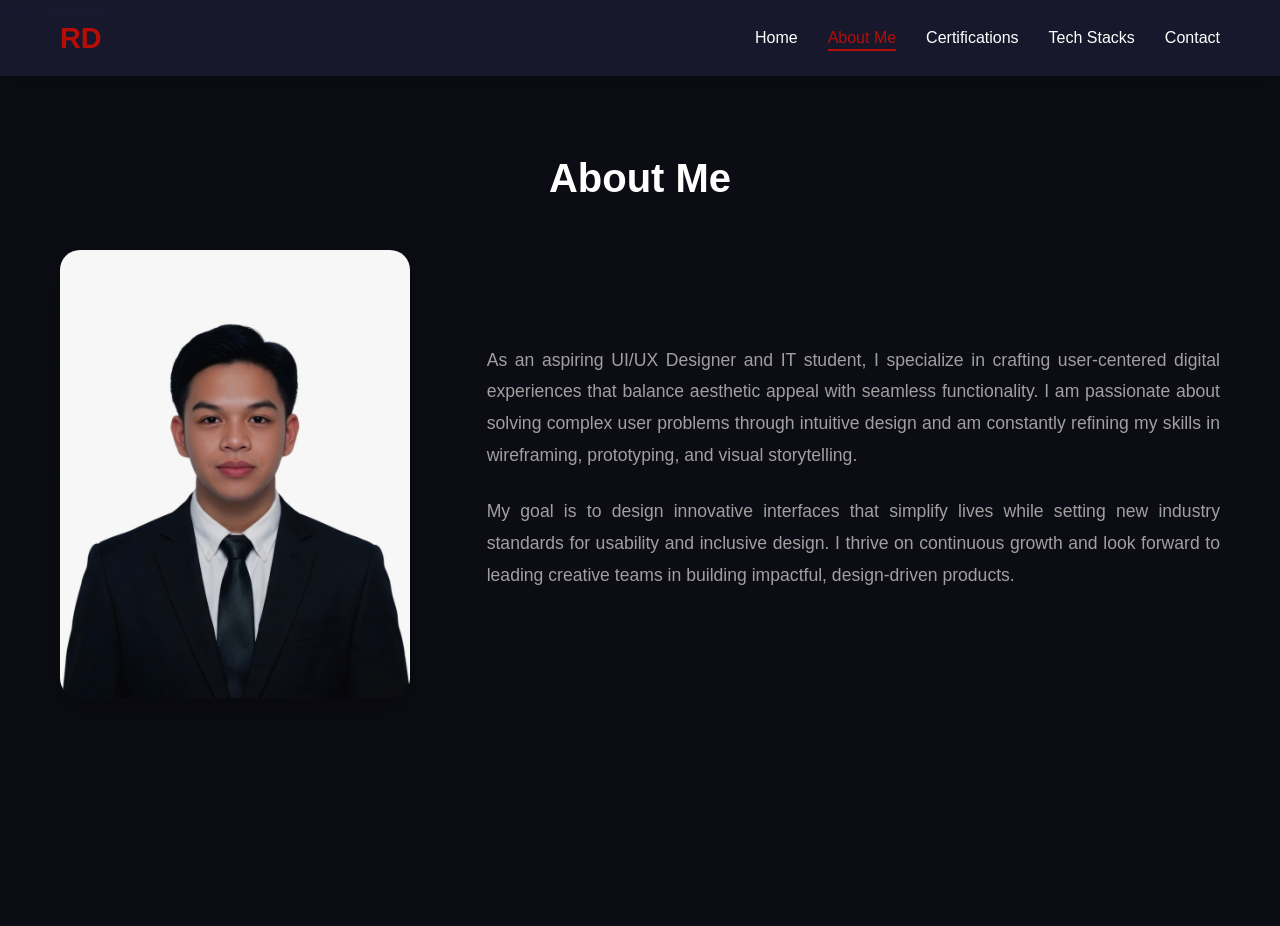
==== commit 11e0e1dd: "Adding icons on my contacts and make in lighe the background" ====
--- a/about.html
+++ b/about.html
@@ -5,7 +5,7 @@
     <meta name="viewport" content="width=device-width, initial-scale=1.0">
     <title>About Me | Renyl Dionson</title>
     <link rel="stylesheet" href="style.css">
-    <link rel="preconnect" href="[fonts.googleapis.com](https://fonts.googleapis.com)">
+    <a href="https://fonts.googleapis.com" target="_blank">fonts.googleapis.com</a>
     <link rel="preconnect" href="[fonts.gstatic.com](https://fonts.gstatic.com)" crossorigin>
     <link href="[fonts.googleapis.com](https://fonts.googleapis.com/css2?family=Poppins:wght@300;400;500;600;700&display=swap)" rel="stylesheet">
     <link rel="stylesheet" href="[cdnjs.cloudflare.com](https://cdnjs.cloudflare.com/ajax/libs/font-awesome/6.4.0/css/all.min.css)">
--- a/style.css
+++ b/style.css
@@ -67,7 +67,7 @@
 }
 
 .logo:hover {
-    color: var(--accent-hover);
+    color: var(--gradient);
     transform: scale(1.05);
 }
 
@@ -489,7 +489,7 @@
     align-items: center;
     gap: 12px;
     padding: 20px 40px;
-    background: var(--bg-secondary);
+    background: rgb(133, 132, 132);
     border-radius: 15px;
     text-decoration: none;
     color: var(--text-primary);
@@ -499,7 +499,7 @@
 }
 
 .contact-link:hover {
-    background: var(--accent);
+    background: var(--accent-hover);
     transform: translateY(-5px);
 }
 
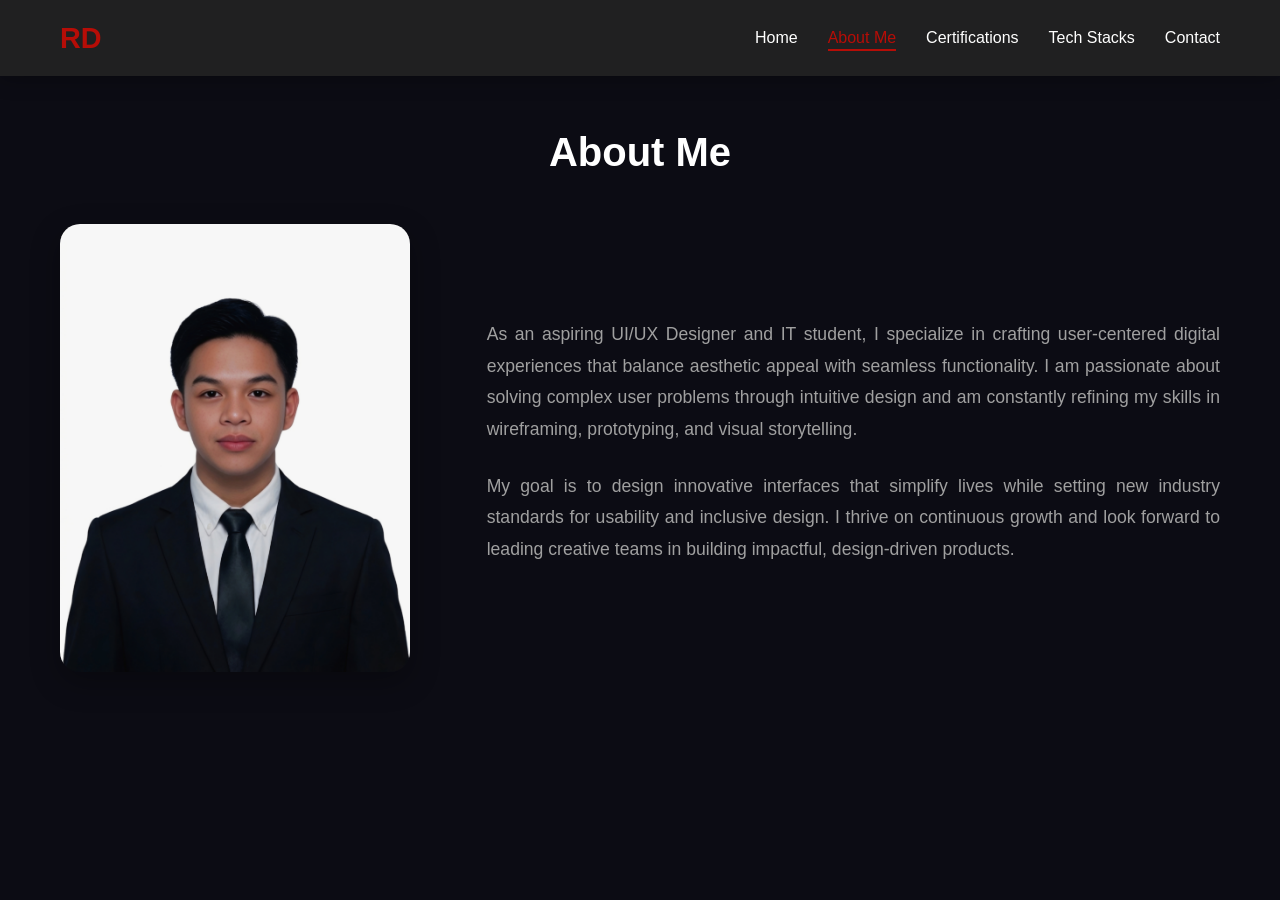
==== commit 3684c198: "Some Changes about my contacts i add icons, and my replace the required titles, remove my C languag " ====
--- a/about.html
+++ b/about.html
@@ -1,14 +1,14 @@
 <!DOCTYPE html>
 <html lang="en">
 <head>
-    <meta charset="UTF-8">
+     <meta charset="UTF-8">
     <meta name="viewport" content="width=device-width, initial-scale=1.0">
     <title>About Me | Renyl Dionson</title>
     <link rel="stylesheet" href="style.css">
-    <a href="https://fonts.googleapis.com" target="_blank">fonts.googleapis.com</a>
-    <link rel="preconnect" href="[fonts.gstatic.com](https://fonts.gstatic.com)" crossorigin>
-    <link href="[fonts.googleapis.com](https://fonts.googleapis.com/css2?family=Poppins:wght@300;400;500;600;700&display=swap)" rel="stylesheet">
-    <link rel="stylesheet" href="[cdnjs.cloudflare.com](https://cdnjs.cloudflare.com/ajax/libs/font-awesome/6.4.0/css/all.min.css)">
+    <link rel="preconnect" href="https://fonts.googleapis.com">
+    <link rel="preconnect" href="https://fonts.gstatic.com" crossorigin>
+    <link href="https://fonts.googleapis.com/css2?family=Poppins:wght@300;400;500;600;700&display=swap" rel="stylesheet">
+    <link rel="stylesheet" href="https://cdnjs.cloudflare.com/ajax/libs/font-awesome/6.4.0/css/all.min.css">
 </head>
 <body>
     <!-- Navigation -->
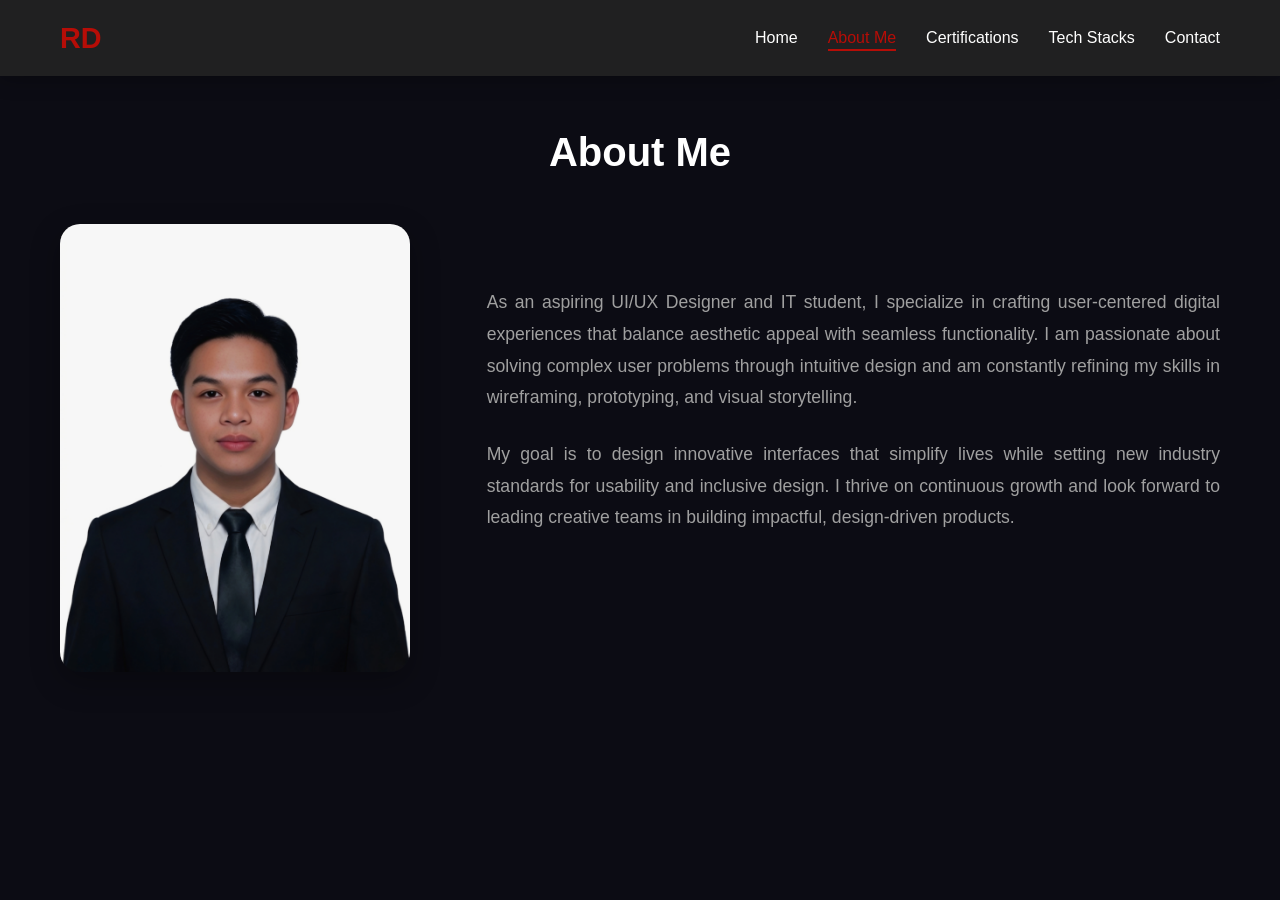
==== commit 67e92947: "Fixing my Saylor verify links, and reduce my certificae thumbnails" ====
--- a/about.html
+++ b/about.html
@@ -42,21 +42,20 @@
                     <p class="about-paragraph">
                         <br>
                         <br>
-                        <br>
                         As an aspiring UI/UX Designer and IT student,
-                         I specialize in crafting user-centered digital 
-                         experiences that balance aesthetic appeal with
-                          seamless functionality. I am passionate about
-                           solving complex user problems through intuitive
-                            design and am constantly refining my skills in wireframing,
-                             prototyping, and visual storytelling.
+                        I specialize in crafting user-centered digital 
+                        experiences that balance aesthetic appeal with
+                        seamless functionality. I am passionate about
+                        solving complex user problems through intuitive
+                        design and am constantly refining my skills in wireframing,
+                        prototyping, and visual storytelling.
                     </p>
                   
                     <p class="about-paragraph">
                         My goal is to design innovative interfaces that simplify lives 
                         while setting new industry standards for usability and inclusive design.
-                         I thrive on continuous growth and look forward to leading creative teams 
-                         in building impactful, design-driven products.
+                        I thrive on continuous growth and look forward to leading creative teams 
+                        in building impactful, design-driven products.
                     </p>
                 </div>
             </div>
--- a/style.css
+++ b/style.css
@@ -328,7 +328,10 @@
 }
 
 .cert-image {
-    width: 100%;
+    width: 80%;
+    height: auto;
+    display: block; 
+    margin: 0 auto 15px auto;
     border-radius: 10px;
     margin-bottom: 15px;
 }
@@ -499,7 +502,7 @@
 }
 
 .contact-link:hover {
-    background: var(--accent-hover);
+    background: var(--bg-card);
     transform: translateY(-5px);
 }
 
